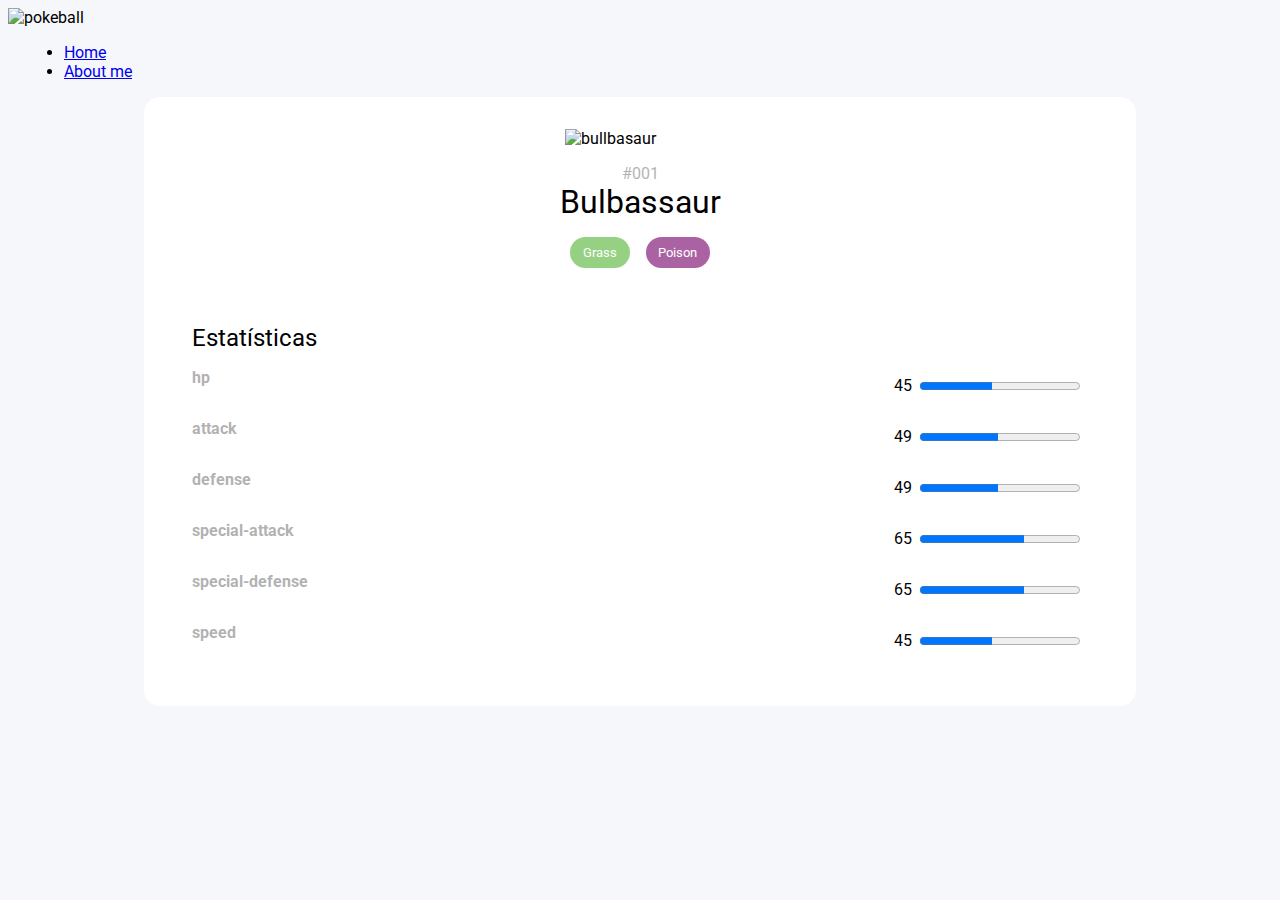
==== details.html @ 7ec3bd04 "alterações para mostrar os detalhes" ====
<!DOCTYPE html>
<html lang="pt-BR">
  <head>
    <meta charset="UTF-8" />
    <meta name="viewport" content="width=device-width, initial-scale=1.0" />
    <title>Details</title>
    <!-- CSS NORMALIZE -->
    <link
      rel="stylesheet"
      href="https://cdnjs.cloudflare.com/ajax/libs/normalize/8.0.1/normalize.min.css"
      integrity="sha512-NhSC1YmyruXifcj/KFRWoC561YpHpc5Jtzgvbuzx5VozKpWvQ+4nXhPdFgmx8xqexRcpAglTj9sIBWINXa8x5w=="
      crossorigin="anonymous"
      referrerpolicy="no-referrer"
    />
    <!-- FONTS CDN GOOGLE -->
    <link rel="preconnect" href="https://fonts.googleapis.com" />
    <link rel="preconnect" href="https://fonts.gstatic.com" crossorigin />
    <link
      href="https://fonts.googleapis.com/css2?family=Roboto:ital,wght@0,100;0,300;0,400;0,500;0,700;0,900;1,100;1,300;1,400;1,500;1,700;1,900&display=swap"
      rel="stylesheet"
    />
    <!-- MAIN CSS -->
    <link rel="stylesheet" href="assets/css/global.css" />
    <link rel="stylesheet" href="assets/css/pokedex.css" />
    <!-- DETAIL CSS -->
    <link rel="stylesheet" href="assets/css/detail.css" />
  </head>
  <body>
    <header class="top-header">
      <div class="header-content">
        <div class="image">
          <img
            src="https://raw.githubusercontent.com/gist/Galadirith/baaf38c7286b568973cc50a50ff57f4d/raw/34d60cae491bc505c212398b94f12705665c12fc/pokeball.svg"
            alt="pokeball"
          />
        </div>
        <nav class="header-infos">
          <ul class="header-menu">
            <li class="button-father">
              <a class="button-main" href="index.html">Home</a>
            </li>
            <li class="button-father">
              <a
                class="button-main"
                target="_blank"
                href="https://www.linkedin.com/in/lucas-giavaroti-machado-023353182/"
                >About me</a
              >
            </li>
          </ul>
        </nav>
      </div>
    </header>
    <section class="content">
      <div class="container">
        <div class="informations-1">
          <img
            width="150px"
            src="https://seeklogo.com/images/B/bulbasaur-logo-8A27924C02-seeklogo.com.png"
            alt="bullbasaur"
          />
          <div class="nameAndType">
            <span class="number-detail">#001</span>
            <span class="name-detail">Bulbassaur</span>
            <ol class="types">
              <li class="type grass">Grass</li>
              <li class="type poison">Poison</li>
            </ol>
          </div>
        </div>
        <div class="informations-2">
          <span class="stats-detail">Estatísticas</span>
          <li class="stats-hp">
            <h3>hp</h3>
            <div class="progress">
              <span>45</span>
              <progress value="45" max="100"></progress>
            </div>
          </li>
          <li class="stats-attack">
            <h3>attack</h3>
            <div class="progress">
              <span>49</span>
              <progress value="49" max="100"></progress>
            </div>
          </li>
          <li class="stats-defense">
            <h3>defense</h3>
            <div class="progress">
              <span>49</span>
              <progress value="49" max="100"></progress>
            </div>
          </li>
          <li class="stats-special-attack">
            <h3>special-attack</h3>
            <div class="progress">
              <span>65</span>
              <progress value="65" max="100"></progress>
            </div>
          </li>
          <li class="stats-special-defense">
            <h3>special-defense</h3>
            <div class="progress">
              <span>65</span>
              <progress value="65" max="100"></progress>
            </div>
          </li>
          <li class="stats-speed">
            <h3>speed</h3>
            <div class="progress">
              <span>45</span>
              <progress value="45" max="100"></progress>
            </div>
          </li>
        </div>
      </div>
    </section>
  </body>
</html>
---- assets/css/global.css ----
* {
  /*            1ªopcao  2ªopcao   */
  font-family: "Roboto", sans-serif;
  box-sizing: border-box;
}
body {
  background-color: #f5f7fb;
}
.content {
  padding: 1rem;
  background-color: #fff;
  height: 100vh;
  width: 100vw;
  /* overflow-y: auto; */
}
@media screen and (min-width: 992px) {
  .content {
    max-width: 992px;
    height: auto;
    margin: 1rem auto;
    border-radius: 1rem;
  }
}
.content .title {
  margin-top: 1rem;
  width: 100%;
  gap: 1rem;
  display: flex;
  flex-direction: row;
  justify-content: center;
  align-items: center;
}
.content .title img {
  width: 40px;
}
.content .title h1 {
  margin: 0;
}
---- assets/css/pokedex.css ----
/* mobile pequeno */
.pokemons {
  list-style: none;
  display: grid;
  grid-template-columns: 1fr;
  padding: 0;
  margin: 1rem 0;
  gap: 2rem;
}
ol .normal {
  background-color: #9a9d6ed3;
}
ol .grass {
  background-color: #72c158bd;
}
ol .fire {
  background-color: #f7753da2;
}
ol .water {
  background-color: #577dddc0;
}
ol .electric {
  background-color: #facd5acb;
}
ol .ice {
  background-color: #8cceced7;
}
ol .ground {
  background-color: #deb877c4;
}
ol .flying {
  background-color: #9e7fdfc7;
}
ol .poison {
  background-color: #913488c5;
}
ol .fighting {
  background-color: #c42b33b6;
}
ol .psychic {
  background-color: #e95477a8;
}
ol .dark {
  background-color: #654c3ab6;
}
ol .rock {
  background-color: #b49b40a9;
}
ol .bug {
  background-color: #a3b147a1;
}
ol .ghost {
  background-color: #635082b7;
}
ol .steel {
  background-color: #b9abdbaf;
}
ol .dragon {
  background-color: #6820dcb2;
}
ol .fairy {
  background-color: #f4afc18e;
}

.pokemon {
  margin: 0.5rem;
  padding: 1rem 2rem;
  color: #fff;
  background-color: #ffffff;
  border-radius: 1rem;
  display: flex;
  flex-direction: column;
  height: 200px;
  cursor: pointer;
  transition: 0.3s ease;
}
.pokemon:hover {
  transform: scale(1.05);
}
.pokemon .number {
  color: #000;
  opacity: 0.3;
  text-align: right;
  font-size: 0.825rem;
}
.pokemon .name {
  color: #141414;
  margin-bottom: 1rem;
  text-transform: capitalize;
  font-size: 1.5rem;
}
.pokemon .detail {
  display: flex;
  flex-direction: row;
  align-items: center;
  justify-content: space-between;
  text-transform: capitalize;
}
.pokemon .detail .types .type {
  text-align: center;
  border-radius: 10px;
  color: #ffffff;
  padding: 0.5rem 0.8rem;
  margin: 0.5rem 0;
  font-size: 0.8rem;
  border-radius: 1rem;
}
.detail .types {
  margin: 0;
  padding: 0;
  list-style: none;
}
.pokemon .detail img {
  max-width: 100%;
  height: 85px;
}
.pagination {
  display: flex;
  flex-direction: row;
  justify-content: center;
  align-items: center;
  width: 100%;
  padding: 1rem;
}
.pagination button {
  color: #141414;
  background-color: #fff;
  text-transform: capitalize;
  text-align: center;
  border: none;
  border-radius: 1rem;
  padding: 0.75rem 1rem;
  margin: 0.5rem 0;
  font-size: 1rem;
  transition: 0.2s ease;
  cursor: pointer;
}
.pagination button:hover {
  transform: scale(1.1);
}

/* mobile médio */
@media screen and (min-width: 380px) {
  .pokemons {
    grid-template-columns: 1fr;
  }
  .top-header {
    background-color: #ffffff;
  }
}
/* tablet */
@media screen and (min-width: 576px) {
  .pokemons {
    grid-template-columns: 1fr 1fr;
  }
  .top-header {
    background-color: #f0f0f0;
  }
  .header-content {
    flex-direction: row;
    justify-content: space-between;
  }
  .header-infos {
    padding: 0 1rem;
  }
}
/* tablet deitado ou desktop*/
@media screen and (min-width: 992px) {
  .pokemons {
    grid-template-columns: 1fr 1fr 1fr;
  }
  .top-header {
    background-color: transparent;
  }
}
---- assets/css/detail.css ----
* {
  /*            1ªopcao  2ªopcao   */
  font-family: "Roboto", sans-serif;
  box-sizing: border-box;
}

.container {
  background-color: #ffffff;
  padding: 1rem;
  border-radius: 1rem;
  display: flex;
  flex-direction: column;
  gap: 1.5rem;
}
.informations-1 {
  /* background-color: aqua; */
  display: flex;
  flex-direction: column;
  justify-content: center;
  gap: 1rem;
}
.informations-1 img {
  margin: auto;
}
.nameAndType {
  /* background-color: yellow; */
  display: flex;
  flex-direction: column;
  justify-content: center;
  align-items: center;
}
.nameAndType .number-detail {
  color: #000;
  opacity: 0.3;
  text-align: right;
  font-size: 1rem;
}
.nameAndType .name-detail {
  color: #000;
  text-align: right;
  font-size: 2rem;
}
.nameAndType ol {
  list-style: none;
  padding: 0;
  display: flex;
  gap: 1rem;
}
.nameAndType ol li {
  text-align: center;
  border-radius: 1rem;
  color: #ffffff;
  padding: 0.5rem 0.8rem;
  font-size: 0.8rem;
}
.informations-2 {
  /* background-color: gray; */
  padding: 1rem;
}
.informations-2 .stats-detail {
  color: #000;
  text-align: right;
  font-size: 1.5rem;
}
.informations-2 li {
  display: flex;
  list-style: none;
  justify-content: space-between;
}
.informations-2 li h3 {
  color: #000;
  opacity: 0.3;
  font-size: 1rem;
}
.informations-2 .progress {
  margin-top: 1rem;
  padding: 0.5rem;
  /* background-color: red; */
  display: flex;
  gap: 0.5rem;
  align-items: center;
}
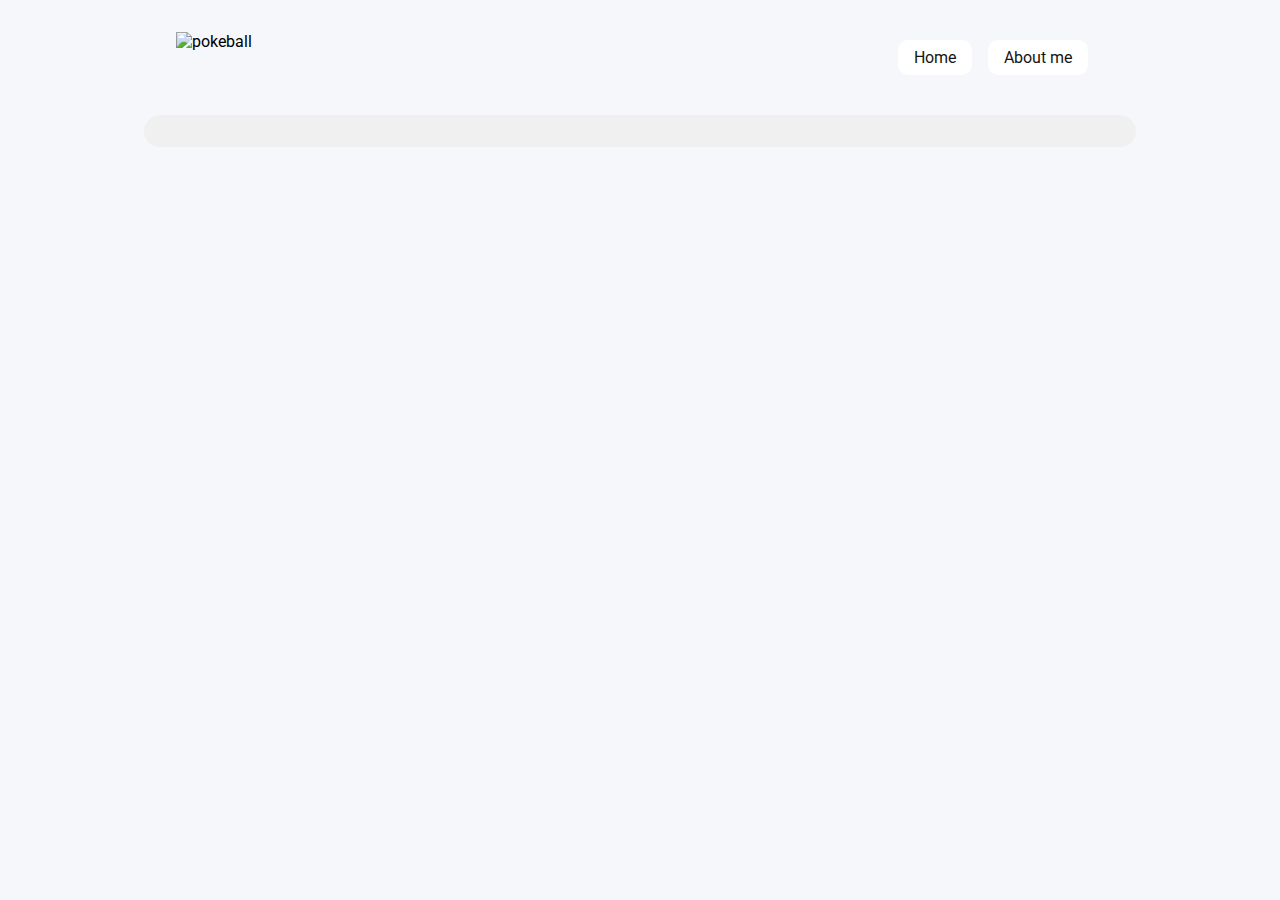
==== commit efe8b1ac: "Alterações com os details já feitos" ====
--- a/details.html
+++ b/details.html
@@ -51,8 +51,9 @@
         </nav>
       </div>
     </header>
-    <section class="content">
-      <div class="container">
+    <section id="loadPokemon" class="content">
+      <!-- DETAILS HERE -->
+      <!-- <div class="container">
         <div class="informations-1">
           <img
             width="150px"
@@ -70,13 +71,15 @@
         </div>
         <div class="informations-2">
           <span class="stats-detail">Estatísticas</span>
-          <li class="stats-hp">
-            <h3>hp</h3>
-            <div class="progress">
-              <span>45</span>
-              <progress value="45" max="100"></progress>
-            </div>
-          </li>
+          <ul>
+            <li class="stats-hp">
+              <h3>hp</h3>
+              <div class="progress">
+                <span>45</span>
+                <progress value="45" max="100"></progress>
+              </div>
+            </li>
+          </ul>
           <li class="stats-attack">
             <h3>attack</h3>
             <div class="progress">
@@ -113,7 +116,10 @@
             </div>
           </li>
         </div>
-      </div>
+      </div> -->
     </section>
+    <script src="./assets/javascript/loadPokemon.js"></script>
+    <script src="./assets/javascript/poke-api.js"></script>
+    <script src="./assets/javascript/pokemon-model.js"></script>
   </body>
 </html>
--- a/assets/css/global.css
+++ b/assets/css/global.css
@@ -6,12 +6,49 @@
 body {
   background-color: #f5f7fb;
 }
+.top-header {
+  padding: 1rem 2rem;
+}
+.header-content {
+  display: flex;
+  flex-direction: column;
+  gap: 1rem;
+}
+.header-content .image img {
+  width: 50px;
+}
+.header-menu {
+  padding: 0;
+  list-style: none;
+  display: flex;
+  flex-direction: row;
+  gap: 1rem;
+}
+.button-main {
+  color: #141414;
+  text-decoration: none;
+  background-color: #fff;
+  border-radius: 10px;
+  padding: 0.5rem 1rem;
+  transition: 0.2s;
+}
+.button-main:hover {
+  background-color: #f0f0f0;
+}
+.button-father {
+  transition: 0.2s ease;
+}
+.button-father:hover {
+  transform: scale(1.1);
+}
 .content {
   padding: 1rem;
-  background-color: #fff;
-  height: 100vh;
+  height: 100%;
   width: 100vw;
-  /* overflow-y: auto; */
+  background-color: #f0f0f0;
+}
+.itens {
+  text-decoration: none;
 }
 @media screen and (min-width: 992px) {
   .content {
@@ -19,6 +56,11 @@
     height: auto;
     margin: 1rem auto;
     border-radius: 1rem;
+  }
+  .top-header {
+    max-width: 992px;
+    height: auto;
+    margin: 1rem auto;
   }
 }
 .content .title {
--- a/assets/css/detail.css
+++ b/assets/css/detail.css
@@ -39,6 +39,7 @@
   color: #000;
   text-align: right;
   font-size: 2rem;
+  text-transform: capitalize;
 }
 .nameAndType ol {
   list-style: none;
@@ -52,6 +53,7 @@
   color: #ffffff;
   padding: 0.5rem 0.8rem;
   font-size: 0.8rem;
+  text-transform: capitalize;
 }
 .informations-2 {
   /* background-color: gray; */
@@ -61,6 +63,9 @@
   color: #000;
   text-align: right;
   font-size: 1.5rem;
+}
+.informations-2 ul {
+  padding: 0;
 }
 .informations-2 li {
   display: flex;
@@ -80,3 +85,13 @@
   gap: 0.5rem;
   align-items: center;
 }
+
+@media screen and (min-width: 576px) {
+  .informations-1 {
+    flex-direction: row;
+    justify-content: space-around;
+  }
+  .informations-1 img {
+    margin: 0;
+  }
+}
